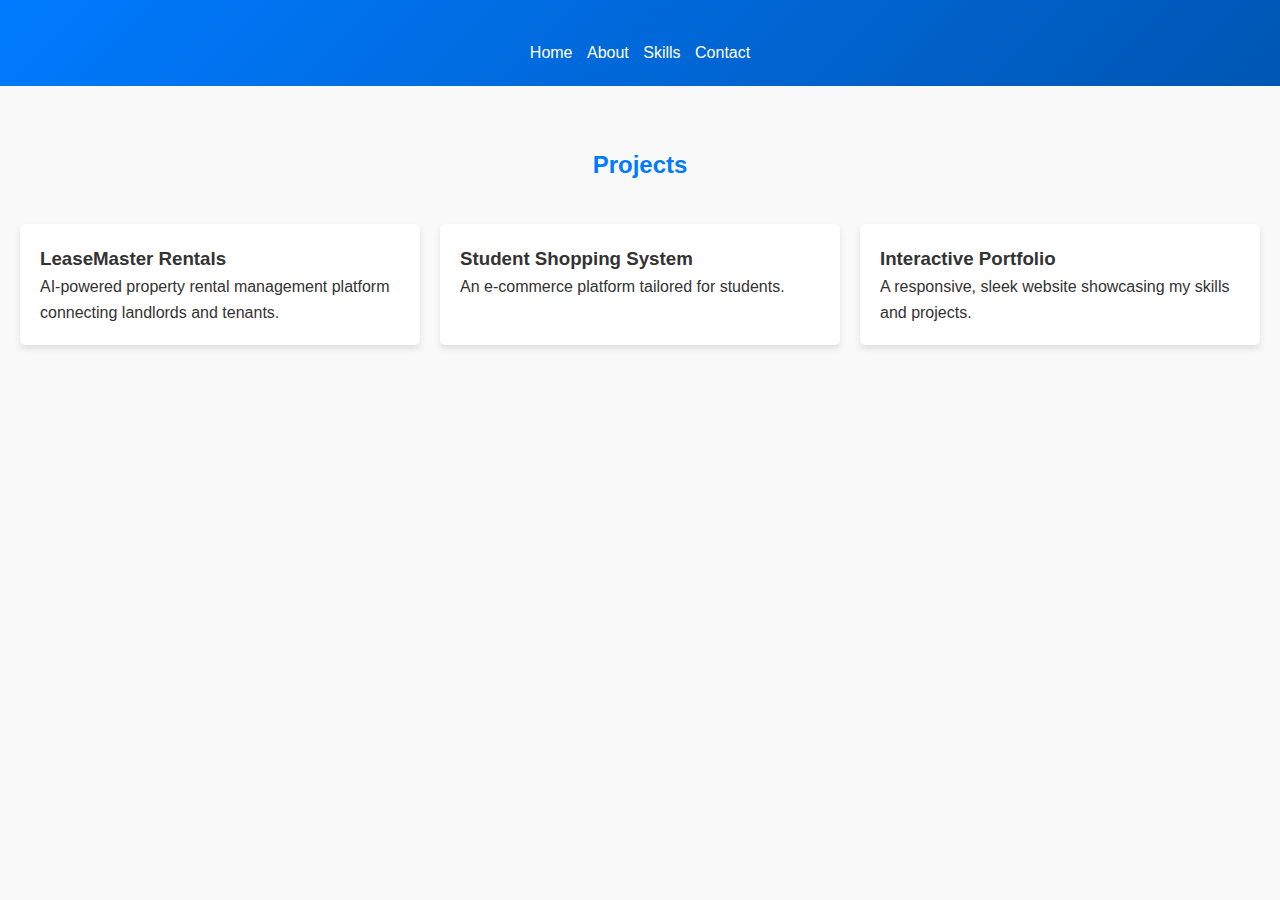
==== projects.html @ 8d5492a9 "Add files via upload" ====
<!DOCTYPE html>
<html lang="en">
<head>
  <meta charset="UTF-8">
  <meta name="viewport" content="width=device-width, initial-scale=1.0">
  <title>Projects - Kwanele Ntshele</title>
  <link rel="stylesheet" href="styles.css">
</head>
<body>
  <header class="header small-header">
    <nav class="nav">
      <a href="index.html">Home</a>
      <a href="about.html">About</a>
      <a href="skills.html">Skills</a>
      <a href="contact.html">Contact</a>
    </nav>
  </header>
  <main>
    <section class="section">
      <div class="container">
        <h2>Projects</h2>
        <div class="project-gallery">
          <div class="project-card">
            <h3>LeaseMaster Rentals</h3>
            <p>AI-powered property rental management platform connecting landlords and tenants.</p>
          </div>
          <div class="project-card">
            <h3>Student Shopping System</h3>
            <p>An e-commerce platform tailored for students.</p>
          </div>
          <div class="project-card">
            <h3>Interactive Portfolio</h3>
            <p>A responsive, sleek website showcasing my skills and projects.</p>
          </div>
        </div>
      </div>
    </section>
  </main>
</body>
</html>
---- styles.css ----
/* General Reset */
* {
    margin: 0;
    padding: 0;
    box-sizing: border-box;
  }
  
  body {
    font-family: 'Roboto', sans-serif;
    line-height: 1.6;
    color: #333;
    background-color: #f9f9f9;
  }
  
  /* Header */
  .header {
    background: linear-gradient(135deg, #007bff, #0056b3);
    color: #fff;
    padding: 20px 10px;
    text-align: center;
  }
  
  .header-title {
    font-size: 2.5rem;
    font-family: 'Poppins', sans-serif;
    font-weight: 600;
  }
  
  .nav {
    margin-top: 20px;
  }
  
  .nav a {
    color: #fff;
    text-decoration: none;
    margin: 0 5px;
    font-weight: 500;
    transition: color 0.3s;
  }
  
  .nav a:hover {
    color: #ffde59;
  }
  
  /* Sections */
  .section {
    padding: 60px 20px;
  }
  
  .section h2 {
    text-align: center;
    margin-bottom: 40px;
    font-family: 'Poppins', sans-serif;
    color: #007bff;
  }
  
  /* About */
  #about .content {
    text-align: left;
  }
  
  #about .image img {
    max-width: 100%;
    border-radius: 10px;
    box-shadow: 0 4px 8px rgba(0, 0, 0, 0.2);
  }
  
  /* Skills */
  .skills-grid {
    display: flex;
    flex-wrap: wrap;
    gap: 20px;
  }
  
  .skill-card {
    flex: 1;
    background-color: #fff;
    padding: 20px;
    border-radius: 5px;
    box-shadow: 0 4px 6px rgba(0, 0, 0, 0.1);
    text-align: center;
  }
  
  .skill-card h3 {
    margin-bottom: 10px;
    font-size: 1.2rem;
    color: #0056b3;
  }
  
  /* Projects */
  .project-gallery {
    display: flex;
    flex-wrap: wrap;
    gap: 20px;
  }
  
  .project-card {
    flex: 1;
    background: #fff;
    padding: 20px;
    border-radius: 5px;
    box-shadow: 0 4px 6px rgba(0, 0, 0, 0.1);
  }
  
  /* Form */
  form input, form textarea {
    width: 100%;
    padding: 10px;
    margin-bottom: 10px;
    border: 1px solid #ccc;
    border-radius: 5px;
  }
  
  form button {
    background: #007bff;
    color: #fff;
    padding: 10px 20px;
    border: none;
    cursor: pointer;
    border-radius: 5px;
  }
  
  form button:hover {
    background: #0056b3;
  }
  
  /* Footer */
  .footer {
    background-color: #333;
    color: #fff;
    text-align: center;
    padding: 10px 0;
  }
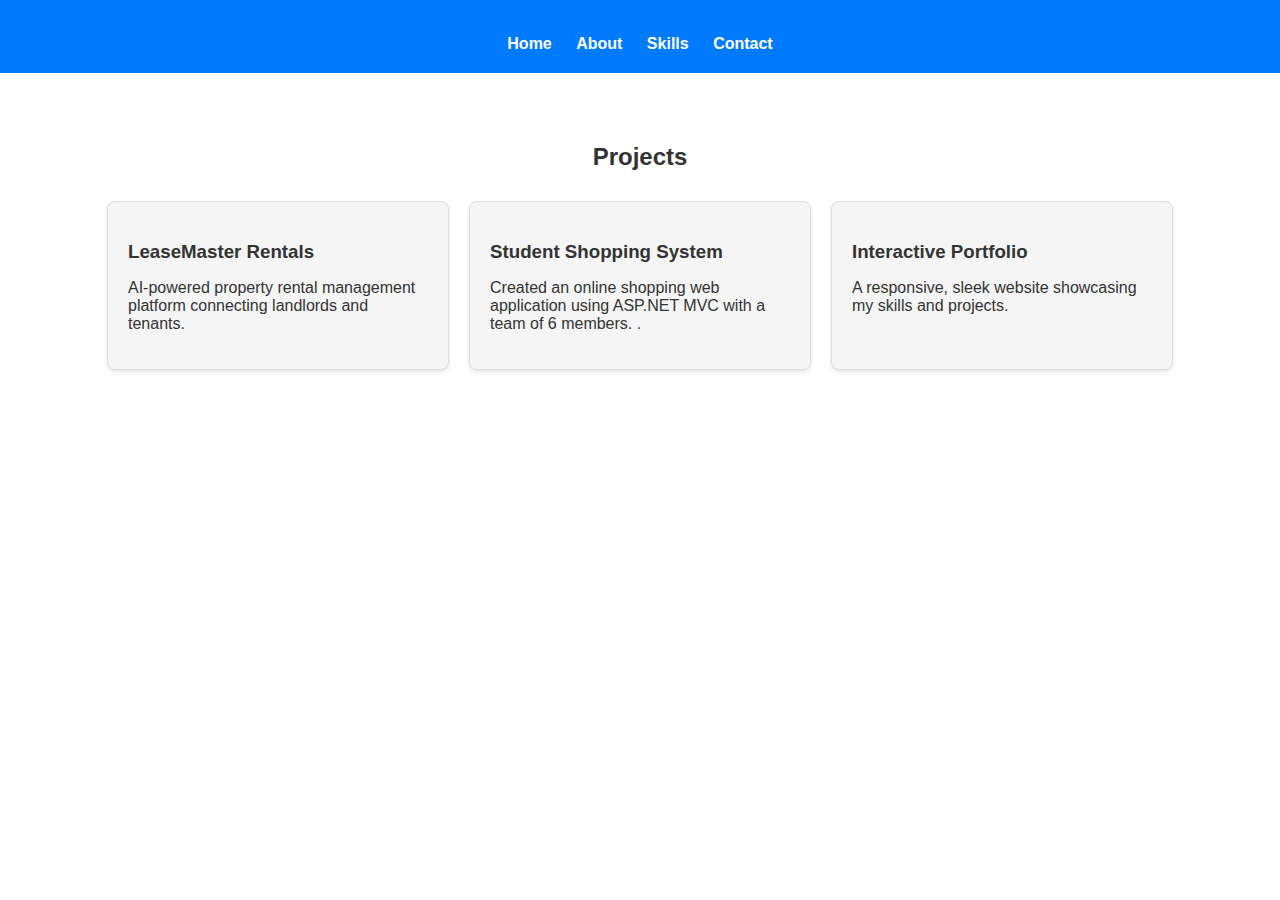
==== commit 9cc35611: "Update projects.html" ====
--- a/projects.html
+++ b/projects.html
@@ -26,7 +26,7 @@
           </div>
           <div class="project-card">
             <h3>Student Shopping System</h3>
-            <p>An e-commerce platform tailored for students.</p>
+            <p>Created an online shopping web application using ASP.NET MVC with a team of 6 members. .</p>
           </div>
           <div class="project-card">
             <h3>Interactive Portfolio</h3>
--- a/styles.css
+++ b/styles.css
@@ -1,134 +1,156 @@
-/* General Reset */
-* {
-    margin: 0;
-    padding: 0;
-    box-sizing: border-box;
-  }
-  
-  body {
-    font-family: 'Roboto', sans-serif;
-    line-height: 1.6;
-    color: #333;
-    background-color: #f9f9f9;
-  }
-  
-  /* Header */
-  .header {
-    background: linear-gradient(135deg, #007bff, #0056b3);
-    color: #fff;
-    padding: 20px 10px;
-    text-align: center;
-  }
-  
-  .header-title {
-    font-size: 2.5rem;
-    font-family: 'Poppins', sans-serif;
-    font-weight: 600;
-  }
-  
-  .nav {
-    margin-top: 20px;
-  }
-  
-  .nav a {
-    color: #fff;
-    text-decoration: none;
-    margin: 0 5px;
-    font-weight: 500;
-    transition: color 0.3s;
-  }
-  
-  .nav a:hover {
-    color: #ffde59;
-  }
-  
-  /* Sections */
-  .section {
-    padding: 60px 20px;
-  }
-  
-  .section h2 {
-    text-align: center;
-    margin-bottom: 40px;
-    font-family: 'Poppins', sans-serif;
-    color: #007bff;
-  }
-  
-  /* About */
-  #about .content {
-    text-align: left;
-  }
-  
-  #about .image img {
-    max-width: 100%;
-    border-radius: 10px;
-    box-shadow: 0 4px 8px rgba(0, 0, 0, 0.2);
-  }
-  
-  /* Skills */
-  .skills-grid {
-    display: flex;
-    flex-wrap: wrap;
-    gap: 20px;
-  }
-  
-  .skill-card {
-    flex: 1;
-    background-color: #fff;
-    padding: 20px;
-    border-radius: 5px;
-    box-shadow: 0 4px 6px rgba(0, 0, 0, 0.1);
-    text-align: center;
-  }
-  
-  .skill-card h3 {
-    margin-bottom: 10px;
-    font-size: 1.2rem;
-    color: #0056b3;
-  }
-  
-  /* Projects */
-  .project-gallery {
-    display: flex;
-    flex-wrap: wrap;
-    gap: 20px;
-  }
-  
-  .project-card {
-    flex: 1;
-    background: #fff;
-    padding: 20px;
-    border-radius: 5px;
-    box-shadow: 0 4px 6px rgba(0, 0, 0, 0.1);
-  }
-  
-  /* Form */
-  form input, form textarea {
-    width: 100%;
-    padding: 10px;
-    margin-bottom: 10px;
-    border: 1px solid #ccc;
-    border-radius: 5px;
-  }
-  
-  form button {
-    background: #007bff;
-    color: #fff;
-    padding: 10px 20px;
-    border: none;
-    cursor: pointer;
-    border-radius: 5px;
-  }
-  
-  form button:hover {
-    background: #0056b3;
-  }
-  
-  /* Footer */
-  .footer {
-    background-color: #333;
-    color: #fff;
-    text-align: center;
-    padding: 10px 0;
-  }
-  +/* Global Styles */
+body {
+  font-family: 'Roboto', 'Poppins', sans-serif;
+  margin: 0;
+  padding: 0;
+  color: #333;
+}
+
+a {
+  text-decoration: none;
+  color: #007BFF;
+}
+
+a:hover {
+  color: #0056b3;
+}
+
+header {
+  background: #007BFF;
+  color: white;
+  padding: 20px 0;
+  text-align: center;
+}
+
+header h1 {
+  margin: 0;
+  font-size: 2.5rem;
+}
+
+header p {
+  margin: 5px 0;
+}
+
+.nav {
+  margin-top: 15px;
+}
+
+.nav a {
+  margin: 0 10px;
+  color: white;
+  font-weight: bold;
+}
+
+.nav a:hover {
+  text-decoration: underline;
+}
+
+/* Section Styles */
+.section {
+  padding: 50px 20px;
+  text-align: center;
+}
+
+.bg-light {
+  background-color: #f9f9f9;
+}
+
+/* About Page */
+.about-content {
+  display: flex;
+  flex-direction: column;
+  align-items: center;
+}
+
+.about-content img {
+  max-width: 300px;
+  border-radius: 50%;
+  margin-top: 20px;
+}
+
+/* Skills Page */
+.skills-grid {
+  display: grid;
+  grid-template-columns: repeat(auto-fit, minmax(200px, 1fr));
+  gap: 20px;
+  margin-top: 30px;
+}
+
+.skill-card {
+  padding: 20px;
+  background: #007BFF;
+  color: white;
+  border-radius: 8px;
+  text-align: center;
+}
+
+.skill-card h3 {
+  margin-bottom: 10px;
+}
+
+/* Projects Page */
+.project-gallery {
+  display: flex;
+  flex-wrap: wrap;
+  gap: 20px;
+  justify-content: center;
+  margin-top: 30px;
+}
+
+.project-card {
+  width: 300px;
+  background: #f5f5f5;
+  border: 1px solid #ddd;
+  border-radius: 8px;
+  padding: 20px;
+  text-align: left;
+  box-shadow: 0 2px 4px rgba(0, 0, 0, 0.1);
+}
+
+.project-card h3 {
+  margin-bottom: 10px;
+}
+
+/* Contact Page */
+form {
+  display: flex;
+  flex-direction: column;
+  align-items: center;
+  gap: 15px;
+  margin-top: 20px;
+}
+
+form input, form textarea {
+  width: 100%;
+  max-width: 400px;
+  padding: 10px;
+  border: 1px solid #ccc;
+  border-radius: 5px;
+  font-size: 1rem;
+}
+
+form button {
+  padding: 10px 20px;
+  background-color: #007BFF;
+  color: white;
+  border: none;
+  border-radius: 5px;
+  font-size: 1rem;
+  cursor: pointer;
+}
+
+form button:hover {
+  background-color: #0056b3;
+}
+
+/* Footer */
+footer {
+  background: #333;
+  color: white;
+  text-align: center;
+  padding: 20px 0;
+}
+
+footer p {
+  margin: 0;
+}
